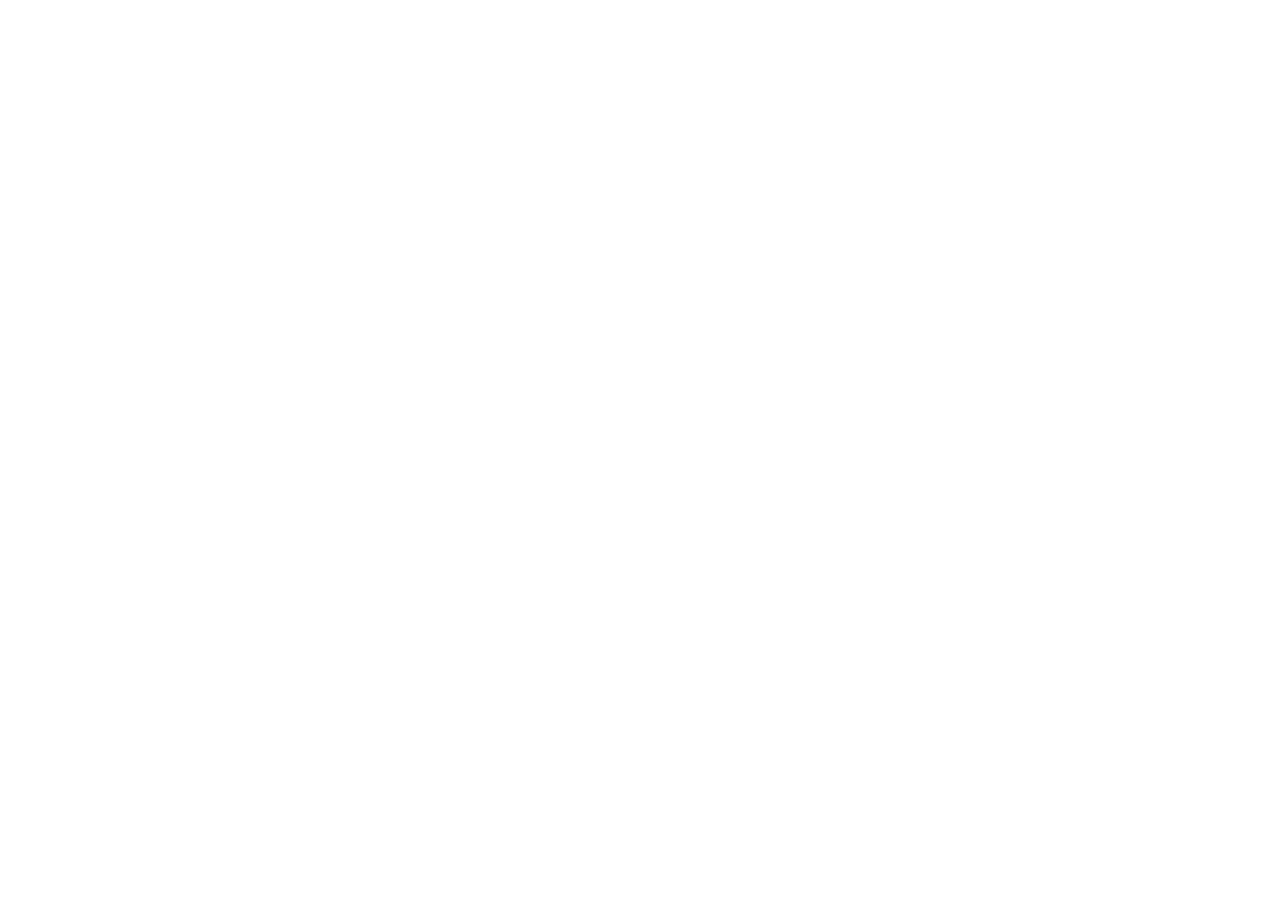
==== index.html @ a4057401 "chore: add html/css/js boilerplate" ====
<!DOCTYPE html>
<html lang="en">
    <head>
        <meta charset="UTF-8">
        <meta name="viewport" content="width=device-width, initial-scale=1.0">
        <meta http-equiv="X-UA-Compatible" content="ie=edge">
        <title>Login Form</title>
        <link rel="stylesheet" href="style.css">
    </head>
    <body>
        <form class="login-form">
        </form>
        <script src="index.js"></script>
    </body>
</html>
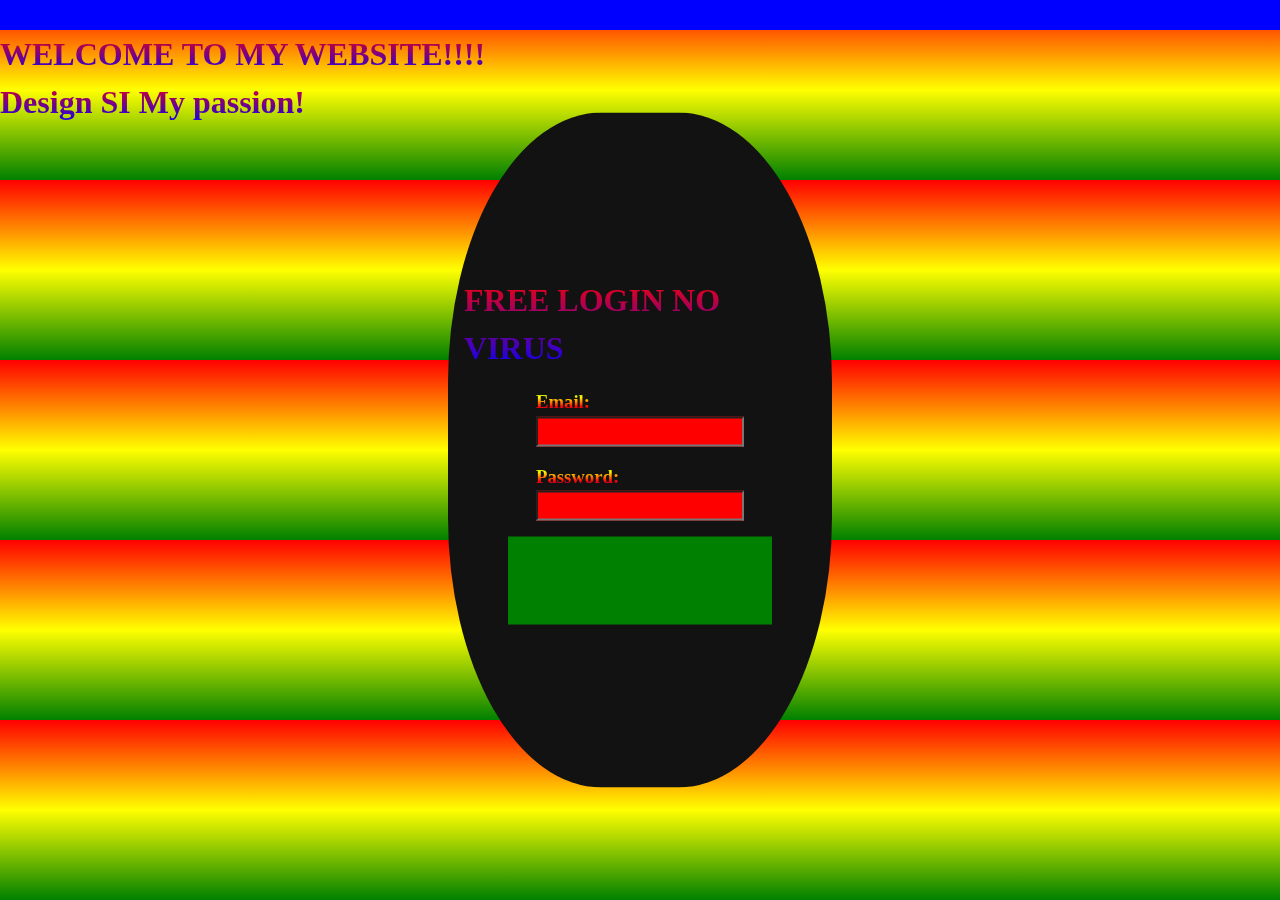
==== commit f50e7afd: "feat: complete task challenges" ====
--- a/index.html
+++ b/index.html
@@ -1,15 +1,42 @@
 <!DOCTYPE html>
 <html lang="en">
-    <head>
-        <meta charset="UTF-8">
-        <meta name="viewport" content="width=device-width, initial-scale=1.0">
-        <meta http-equiv="X-UA-Compatible" content="ie=edge">
-        <title>Login Form</title>
-        <link rel="stylesheet" href="style.css">
-    </head>
-    <body>
-        <form class="login-form">
-        </form>
-        <script src="index.js"></script>
-    </body>
+  <head>
+    <meta charset="UTF-8" />
+    <meta name="viewport" content="width=device-width, initial-scale=1.0" />
+    <meta http-equiv="X-UA-Compatible" content="ie=edge" />
+    <title>Login Form</title>
+    <link rel="stylesheet" href="styles.css" />
+  </head>
+  <body>
+    <hr />
+    <h1>WELCOME TO MY WEBSITE!!!!</h1>
+    <h1>Design SI My passion!</h1>
+    <div class="centered-div">
+      <form id="loginForm" class="login-form">
+        <h1>FREE LOGIN NO VIRUS</h1>
+        <div id="errorMessage">hello</div>
+        <div class="flex-column">
+          <label for="email"><h3>Email:</h3></label>
+          <input type="email" id="emailForm" name="email" required />
+        </div>
+
+        <div class="flex-column">
+          <label for="password">
+            <h3>Password:</h3>
+          </label>
+          <input
+            type="password"
+            id="passwordForm"
+            name="password"
+            pattern="(?=.*[^A-z])(?=.*[a-z])(?=.*[A-Z]).{8,}"
+            title="Senha deve ter 8 caracteres ou mais, Letras maisculas e minusculas, e um Caractere especial."
+            required
+          />
+        </div>
+
+        <input type="submit" id="submitButton" />
+      </form>
+    </div>
+    <script type="module" src="./index.js"></script>
+  </body>
 </html>
--- a/styles.css
+++ b/styles.css
@@ -0,0 +1,115 @@
+*, *::before, *::after {
+  box-sizing: border-box;
+  font-family: "Comic Sans MS", "Comic Sans", cursive;
+}
+
+* {
+  margin: 0;
+}
+
+html, body {
+  cursor: url('cursor.png'), auto !important;
+  height: 100%;
+}
+
+body {
+  line-height: 1.5;
+  background: repeating-linear-gradient(red, yellow 10%, green 20%);
+  -webkit-font-smoothing: antialiased;
+}
+
+img, picture, video, canvas, svg {
+  display: block;
+  max-width: 100%;
+}
+
+input, button, textarea, select {
+  cursor: url('cursor.png'), auto !important;
+  font: inherit;
+}
+
+label {
+  cursor: url('cursor.png'), auto !important;
+}
+
+input[type="submit"] {
+    background: url('login.jpg');
+    border: 0;
+    display: block;
+
+    font-size: 0px;
+
+    height: 200px;
+    width: 275px;
+
+    cursor: pointer;
+}
+
+p, h1, h2, h3, h4, h5, h6 {
+  overflow-wrap: break-word;
+  background: -webkit-linear-gradient(red, blue);
+  -webkit-background-clip: text;
+  -webkit-text-fill-color: transparent;
+}
+
+h3 {
+  background: -webkit-linear-gradient(green, yellow, red, blue);
+  -webkit-background-clip: text;
+  -webkit-text-fill-color: transparent;
+}
+
+hr {
+    height: 30px;
+    border: none;
+    background-color: blue;
+}
+
+.login-form {
+    display: flex;
+    flex-direction: column;
+    gap: 1em;
+    border-radius: 100%;
+
+    justify-content: center;
+    align-items: center;
+    height: 100%;
+    width: 100%;
+
+    padding: 1rem;
+}
+
+.flex-column {
+    display: flex;
+    flex-direction: column;
+}
+
+.login-form > input {
+    max-width: 75%;
+    max-height: 5.5rem;
+}
+
+#errorMessage {
+  background-color: red;
+  padding: 2em;
+  display: none;
+}
+
+input:invalid {
+  background-color: red;
+}
+
+input:valid {
+  background-color: green;
+}
+
+.centered-div {
+    position: absolute;
+    top: 50%;
+    left: 50%;
+    height: 75%;
+    width: 30%;
+    background: #121212;
+    border-radius: 40%;
+    background-image: url("fire.jpg");
+    transform: translate(-50%, -50%);
+}
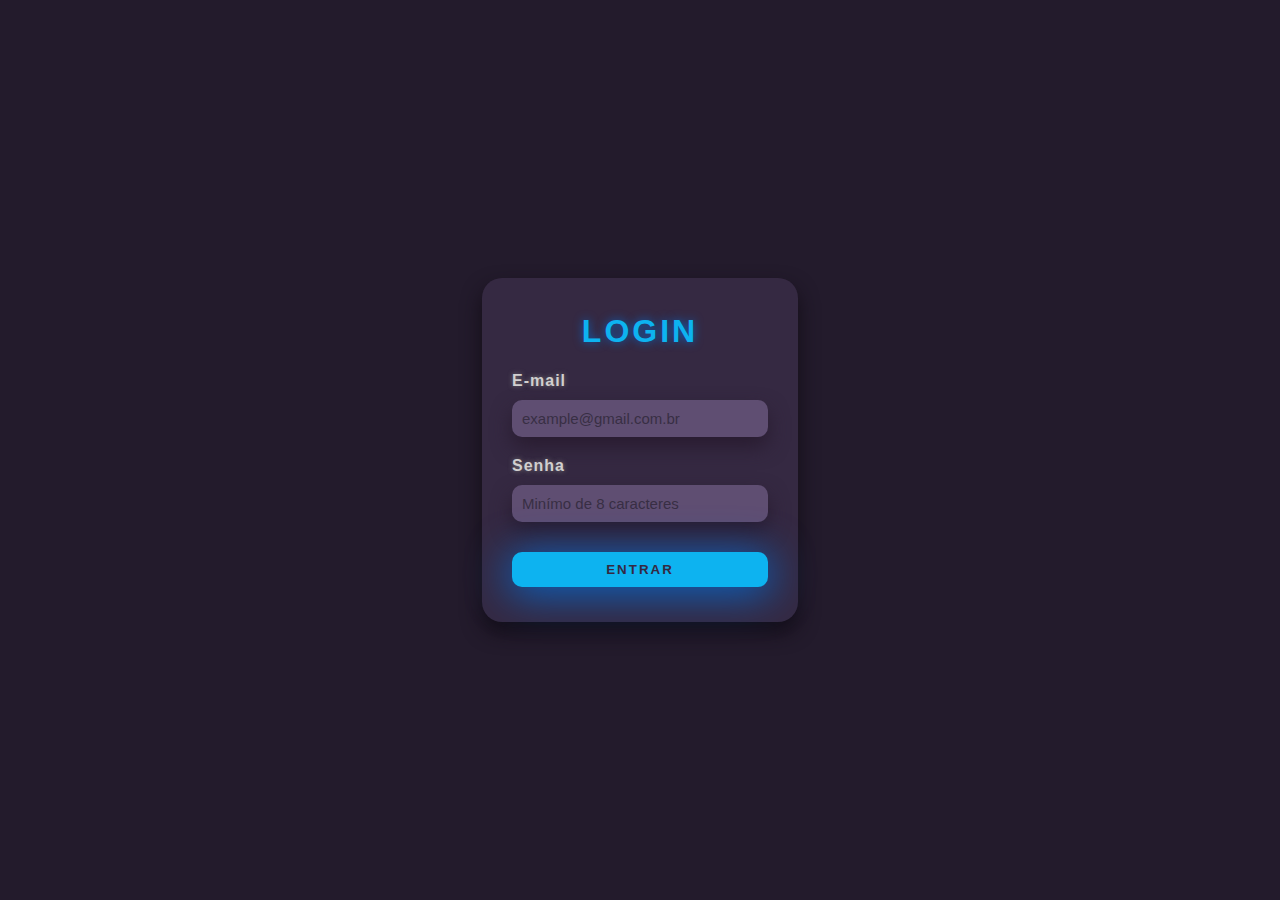
==== commit f3e7fa3d: "projeto finalizado" ====
--- a/index.html
+++ b/index.html
@@ -1,42 +1,38 @@
 <!DOCTYPE html>
 <html lang="en">
-  <head>
-    <meta charset="UTF-8" />
-    <meta name="viewport" content="width=device-width, initial-scale=1.0" />
-    <meta http-equiv="X-UA-Compatible" content="ie=edge" />
-    <title>Login Form</title>
-    <link rel="stylesheet" href="styles.css" />
-  </head>
-  <body>
-    <hr />
-    <h1>WELCOME TO MY WEBSITE!!!!</h1>
-    <h1>Design SI My passion!</h1>
-    <div class="centered-div">
-      <form id="loginForm" class="login-form">
-        <h1>FREE LOGIN NO VIRUS</h1>
-        <div id="errorMessage">hello</div>
-        <div class="flex-column">
-          <label for="email"><h3>Email:</h3></label>
-          <input type="email" id="emailForm" name="email" required />
+<head>
+    <meta charset="UTF-8">
+    <meta http-equiv="X-UA-Compatible" content="IE=edge">
+    <meta name="viewport" content="width=device-width, initial-scale=1.0">
+    <link rel="stylesheet" href="style.css">
+    <title>Login</title>
+</head>
+<body>
+    <div class="container">
+        <div class="card">
+            <h1>Login</h1>
+
+            <div id="mensagem-erro" class="mensagem-erro"></div>
+
+            <div class="textfield">
+                <label for="email">E-mail</label>
+                <input type="email" id="email" placeholder="example@gmail.com.br">
+            </div>
+
+            <div class="mensagem-invalida" id="mensagem-invalida-email"></div>
+
+            <div class="textfield">
+                <label for="senha">Senha</label>
+                <input type="password" id="senha" placeholder="Minímo de 8 caracteres">
+            </div>
+
+            <div class="mensagem-invalida" id="mensagem-invalida-password"></div>
+
+            <div class="btn">
+                <button id="btn">Entrar</button>
+            </div>
         </div>
-
-        <div class="flex-column">
-          <label for="password">
-            <h3>Password:</h3>
-          </label>
-          <input
-            type="password"
-            id="passwordForm"
-            name="password"
-            pattern="(?=.*[^A-z])(?=.*[a-z])(?=.*[A-Z]).{8,}"
-            title="Senha deve ter 8 caracteres ou mais, Letras maisculas e minusculas, e um Caractere especial."
-            required
-          />
-        </div>
-
-        <input type="submit" id="submitButton" />
-      </form>
     </div>
-    <script type="module" src="./index.js"></script>
-  </body>
-</html>
+    <script type="module" src="login.js"></script>
+</body>
+</html>--- a/style.css
+++ b/style.css
@@ -0,0 +1,89 @@
+body{
+    margin: 0;
+    font-family: Arial, Helvetica, sans-serif;
+}
+
+.container{
+    width: 100vw;
+    height: 100vh;
+    background-color: #231b2c;
+    display: flex;
+    justify-content: center;
+    align-items: center;
+}
+
+.card{
+    display: flex;
+    flex-direction: column;
+    justify-content: center;
+    align-items: center;
+    background-color: #352942;
+    padding: 35px 30px;
+    border-radius: 20px;
+    box-shadow: 0px 10px 20px #130d16;
+    width: 20%;
+    font-weight: bold;
+}
+
+.card > h1 {
+    color: #0db3f0;
+    font-weight: bold;
+    margin-top: 0;
+    text-transform: uppercase;
+    letter-spacing: 3px;
+    text-shadow: 0px 0px 10px #0b63c1;
+}
+
+.textfield{
+    width: 100%;
+    display: flex;
+    flex-direction: column;
+    align-items: flex-start;
+    justify-content: center;
+    letter-spacing: 1px;
+}
+
+.textfield > input {
+    width: 100%;
+    box-sizing: border-box;
+    font-size: 15px;
+    border: none;
+    border-radius: 10px;
+    padding: 10px;
+    background: #5f4e72;
+    outline: none;
+    margin-bottom: 20px;
+    color: #d1cfcf;
+    box-shadow: 0px 10px 20px #291c30;
+}
+
+.textfield > input::placeholder{
+    color: #382e44;
+}
+
+.textfield > label {
+    color: #d1cfcf;
+    margin-bottom: 10px;
+    text-shadow: 0px 0px 5px #797878;
+}
+
+.btn {
+    margin-top: 10px;
+    width: 100%;
+}
+
+.btn > button{
+    cursor: pointer;
+    width: 100%;
+    padding: 10px;
+    border-radius: 10px;
+    background-color: #0db3f0;
+    color: #352942;
+    border: none;
+    text-transform: uppercase;
+    letter-spacing: 2px;
+    font-weight: bolder;
+    box-shadow: 0px 5px 40px 3px #0b63c1;
+}
+
+
